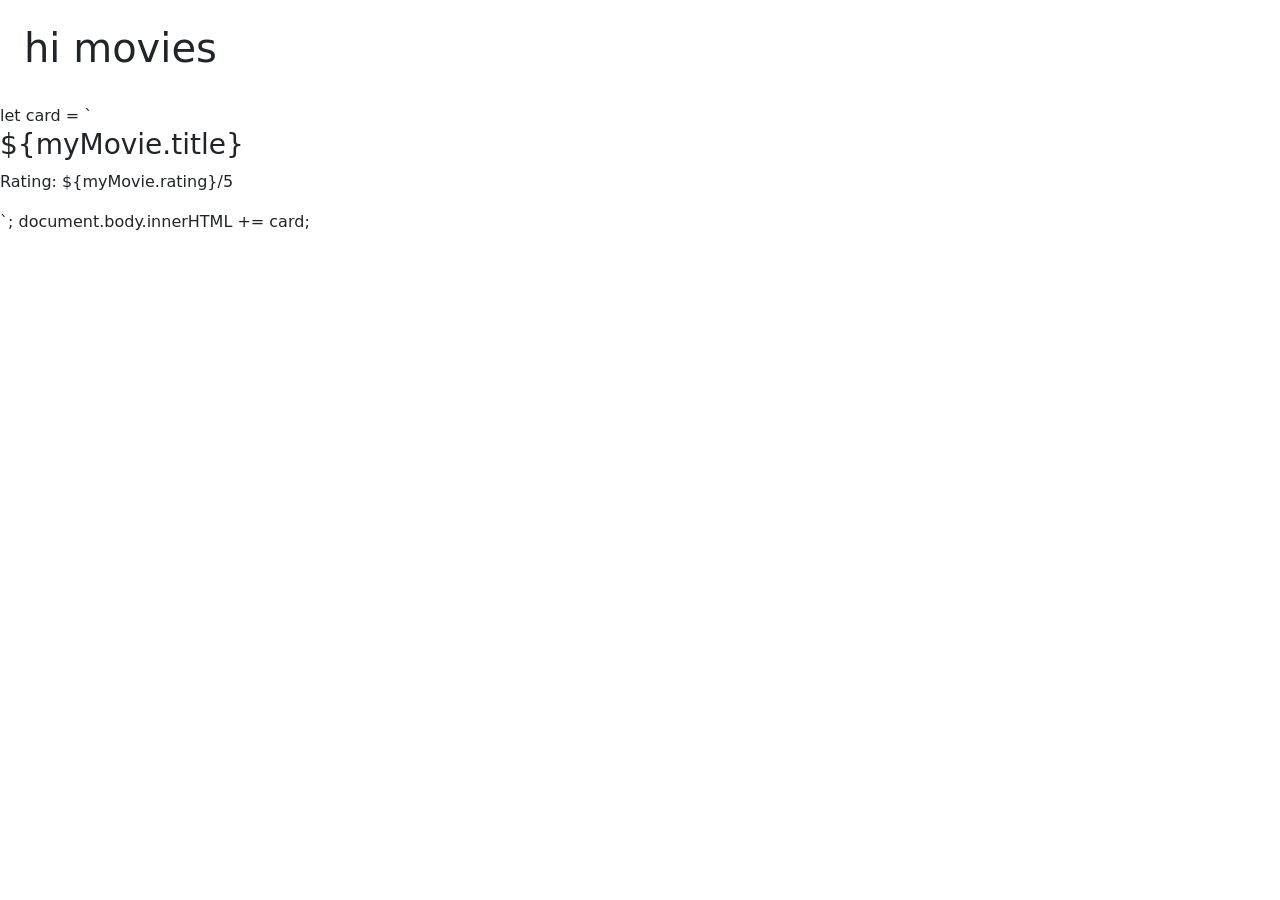
==== day-8/index.html @ 7a076064 "add" ====
<!DOCTYPE html>
<html lang="en">
<head>
    <meta charset="UTF-8">
    <meta name="viewport" content="width=device-width, initial-scale=1.0">
    <title>Document</title>
    <link href="https://cdn.jsdelivr.net/npm/bootstrap@5.0.2/dist/css/bootstrap.min.css" rel="stylesheet" integrity="sha384-EVSTQN3/azprG1Anm3QDgpJLIm9Nao0Yz1ztcQTwFspd3yD65VohhpuuCOmLASjC" crossorigin="anonymous">
<script src="movies.js"></script>
</head>
<body>
    <div id="movies" class="movie_list row p-4">
        <h1>hi movies</h1>
    </div>
    

    <!-- <script src="https://cdn.jsdelivr.net/npm/bootstrap@5.0.2/dist/js/bootstrap.bundle.min.js" integrity="sha384-MrcW6ZMFYlzcLA8Nl+NtUVF0sA7MsXsP1UyJoMp4YLEuNSfAP+JcXn/tWtIaxVXM" crossorigin="anonymous"></script> -->
    <script src="movies.js"></script>
</body>
</html>


let card = `
  <div class="movie-card">
    <h3>${myMovie.title}</h3>
    <p>Rating: ${myMovie.rating}/5</p>
  </div>`;
document.body.innerHTML += card;
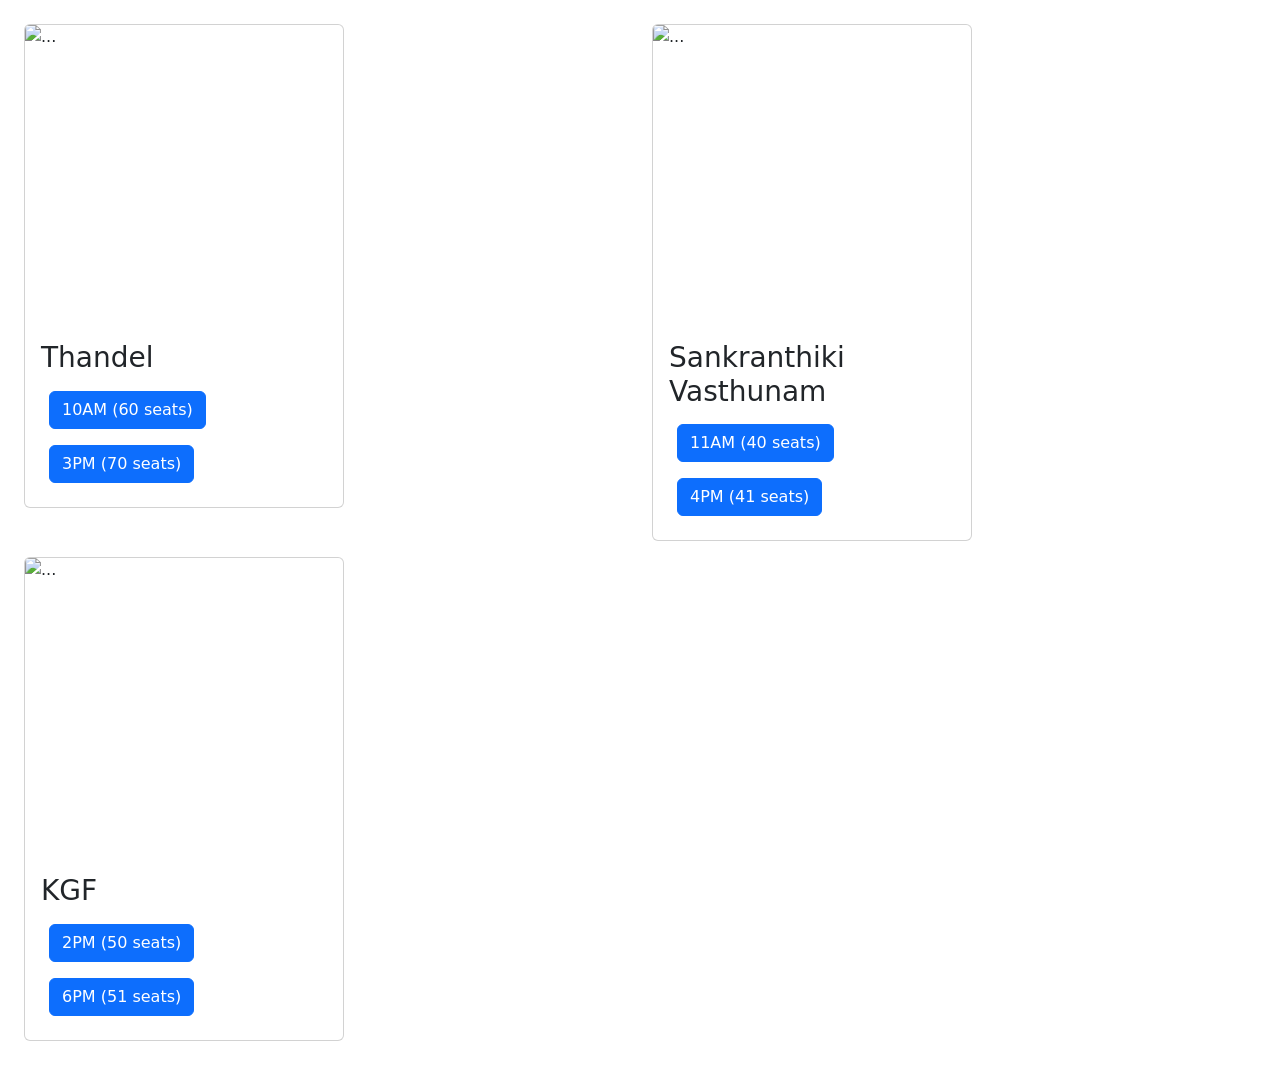
==== commit 88825d82: "add" ====
--- a/day-8/index.html
+++ b/day-8/index.html
@@ -1,27 +1,46 @@
+<!-- Assignment 2: DOM Movie Display -->
+
 <!DOCTYPE html>
-<html lang="en">
+<html>
+
 <head>
-    <meta charset="UTF-8">
-    <meta name="viewport" content="width=device-width, initial-scale=1.0">
-    <title>Document</title>
-    <link href="https://cdn.jsdelivr.net/npm/bootstrap@5.0.2/dist/css/bootstrap.min.css" rel="stylesheet" integrity="sha384-EVSTQN3/azprG1Anm3QDgpJLIm9Nao0Yz1ztcQTwFspd3yD65VohhpuuCOmLASjC" crossorigin="anonymous">
-<script src="movies.js"></script>
+  <title>Movie Booking</title>
+  <link href="https://cdn.jsdelivr.net/npm/bootstrap@5.3.3/dist/css/bootstrap.min.css" rel="stylesheet" />
 </head>
+
 <body>
-    <div id="movies" class="movie_list row p-4">
-        <h1>hi movies</h1>
-    </div>
-    
+  <div id="movies" class="row p-4"></div>
+  <script src="movies.js"></script>
+  <script>
+    // Display Movies
+    let container = document.getElementById("movies");
 
-    <!-- <script src="https://cdn.jsdelivr.net/npm/bootstrap@5.0.2/dist/js/bootstrap.bundle.min.js" integrity="sha384-MrcW6ZMFYlzcLA8Nl+NtUVF0sA7MsXsP1UyJoMp4YLEuNSfAP+JcXn/tWtIaxVXM" crossorigin="anonymous"></script> -->
-    <script src="movies.js"></script>
+    cinema.movies.forEach((movie) => {
+      let card = `
+          <div class="col-md-6">
+              <div class="card mb-3" style="width:20rem;">
+                <img src=${movie.image
+        } class="card-img-top" style="height: 300px" alt="..." >
+                  <div class="card-body">
+                      <h3>${movie.title}</h3>
+                      <div class="shows">
+                          ${movie.shows
+          .map(
+            (time) => `
+                              <button class="btn btn-primary m-2">
+                                  ${time} (${movie.seats[movie.shows.indexOf(time)]
+              } seats)
+                              </button>
+                          `
+          )
+          .join("")}
+                      </div>
+                  </div>
+              </div>
+          </div>`;
+      container.innerHTML += card;
+    });
+  </script>
 </body>
-</html>
 
-
-let card = `
-  <div class="movie-card">
-    <h3>${myMovie.title}</h3>
-    <p>Rating: ${myMovie.rating}/5</p>
-  </div>`;
-document.body.innerHTML += card;+</html>
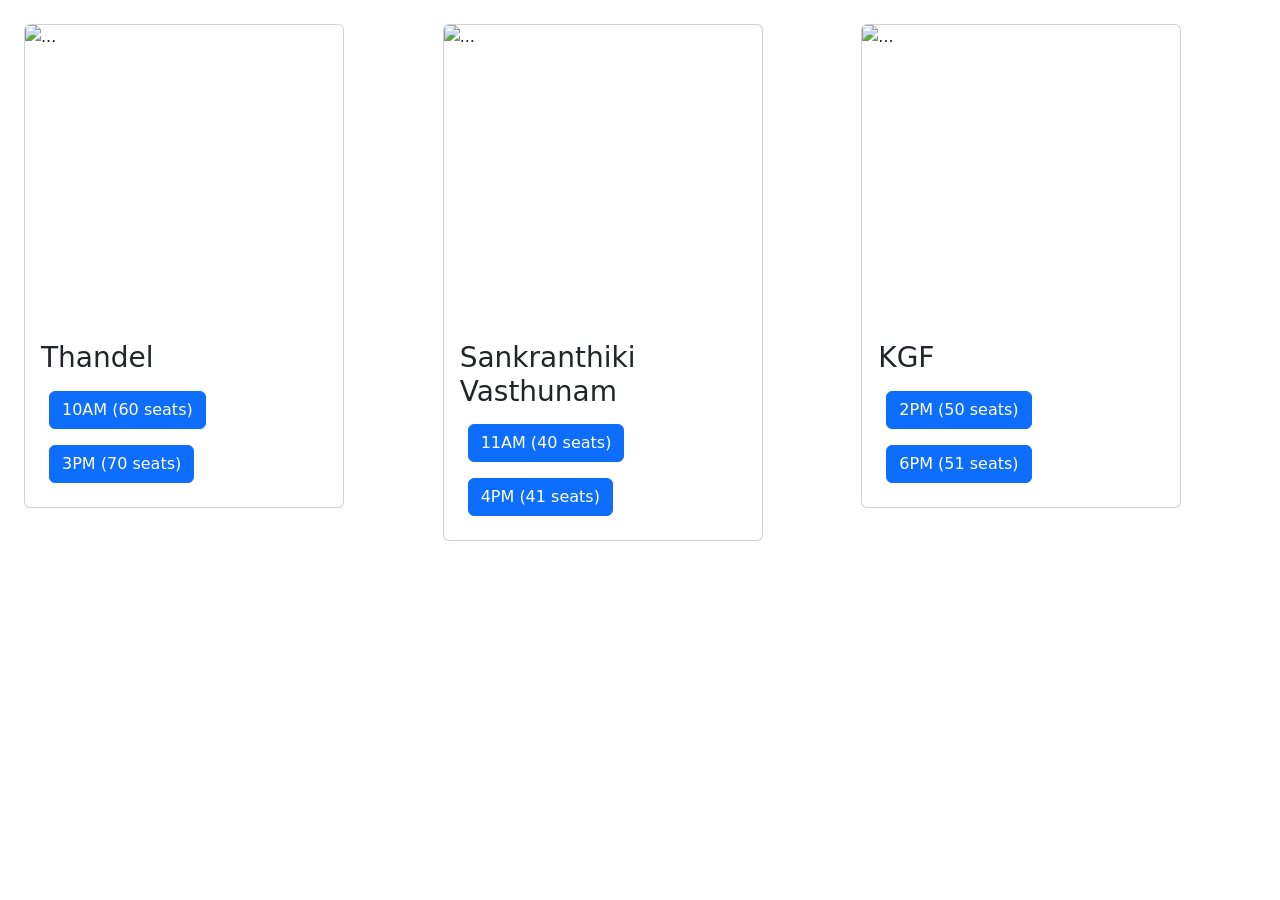
==== commit 10b3acb9: "add" ====
--- a/day-8/index.html
+++ b/day-8/index.html
@@ -1,46 +1,38 @@
-<!-- Assignment 2: DOM Movie Display -->
-
-<!DOCTYPE html>
-<html>
-
-<head>
-  <title>Movie Booking</title>
-  <link href="https://cdn.jsdelivr.net/npm/bootstrap@5.3.3/dist/css/bootstrap.min.css" rel="stylesheet" />
-</head>
-
-<body>
-  <div id="movies" class="row p-4"></div>
-  <script src="movies.js"></script>
-  <script>
-    // Display Movies
-    let container = document.getElementById("movies");
-
-    cinema.movies.forEach((movie) => {
-      let card = `
-          <div class="col-md-6">
-              <div class="card mb-3" style="width:20rem;">
-                <img src=${movie.image
-        } class="card-img-top" style="height: 300px" alt="..." >
-                  <div class="card-body">
-                      <h3>${movie.title}</h3>
-                      <div class="shows">
-                          ${movie.shows
-          .map(
-            (time) => `
-                              <button class="btn btn-primary m-2">
-                                  ${time} (${movie.seats[movie.shows.indexOf(time)]
-              } seats)
-                              </button>
-                          `
-          )
-          .join("")}
-                      </div>
-                  </div>
-              </div>
-          </div>`;
-      container.innerHTML += card;
-    });
-  </script>
-</body>
-
+<!-- Assignment 2: DOM Movie Display -->
+
+<!DOCTYPE html>
+<html>
+
+<head>
+  <title>Movie Booking</title>
+  <link href="https://cdn.jsdelivr.net/npm/bootstrap@5.3.3/dist/css/bootstrap.min.css" rel="stylesheet" />
+</head>
+
+<body>
+  <div id="movies" class="row p-4"></div>
+  <script src="movies.js"></script>
+  <script>
+    // Display Movies
+    let container = document.getElementById("movies");
+
+    cinema.movies.forEach((movies) => {
+      let card = `
+          <div class="col-md-4">
+              <div class="card mb-3" style="width:20rem;">
+                <img src=${movies.image} class="card-img-top" style="height: 300px" alt="..." >
+                  <div class="card-body">
+                      <h3>${movies.title}</h3>
+                      <div class="shows">
+                          ${movies.shows.map((time) => `
+                              <button class="btn btn-primary m-2">
+                                  ${time} (${movies.seats[movies.shows.indexOf(time)]} seats)</button>`).join("")}
+                      </div>
+                  </div>
+              </div>
+          </div>`;
+      container.innerHTML += card;
+    });
+  </script>
+</body>
+
 </html>
